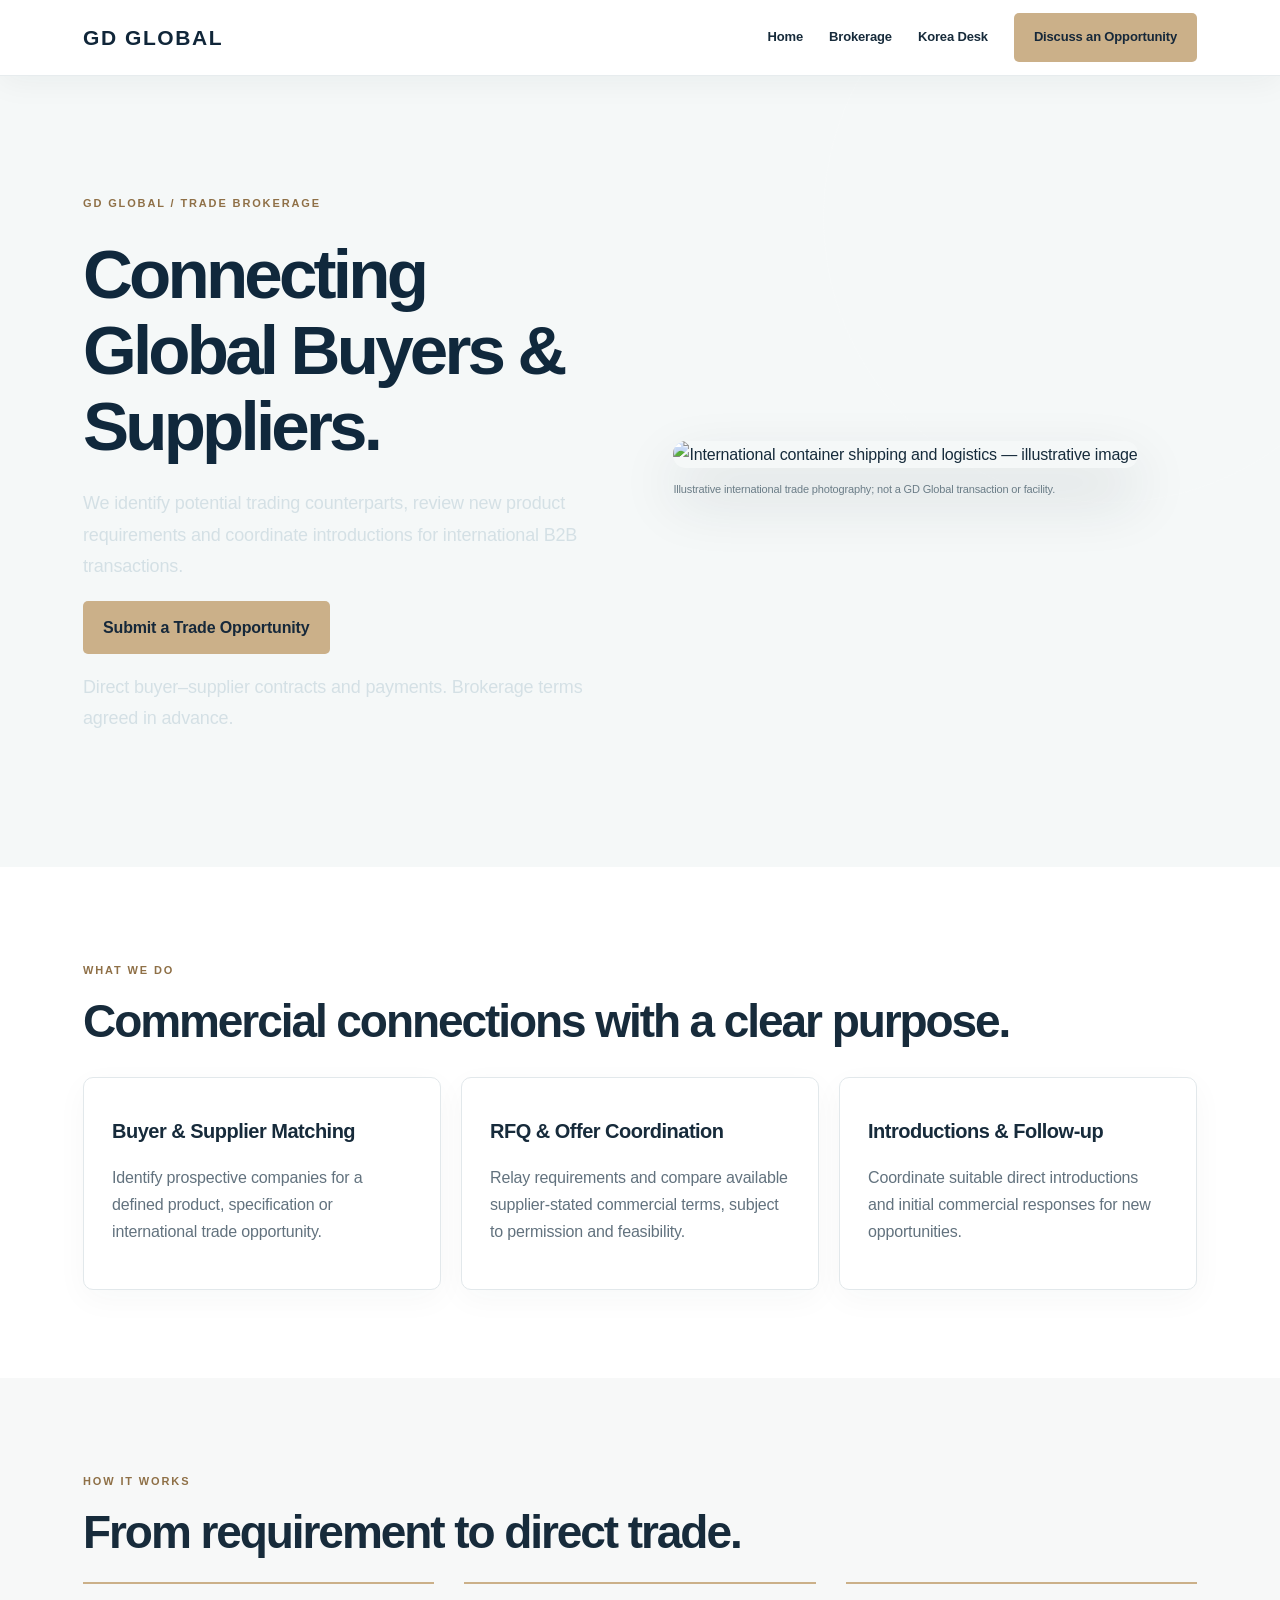
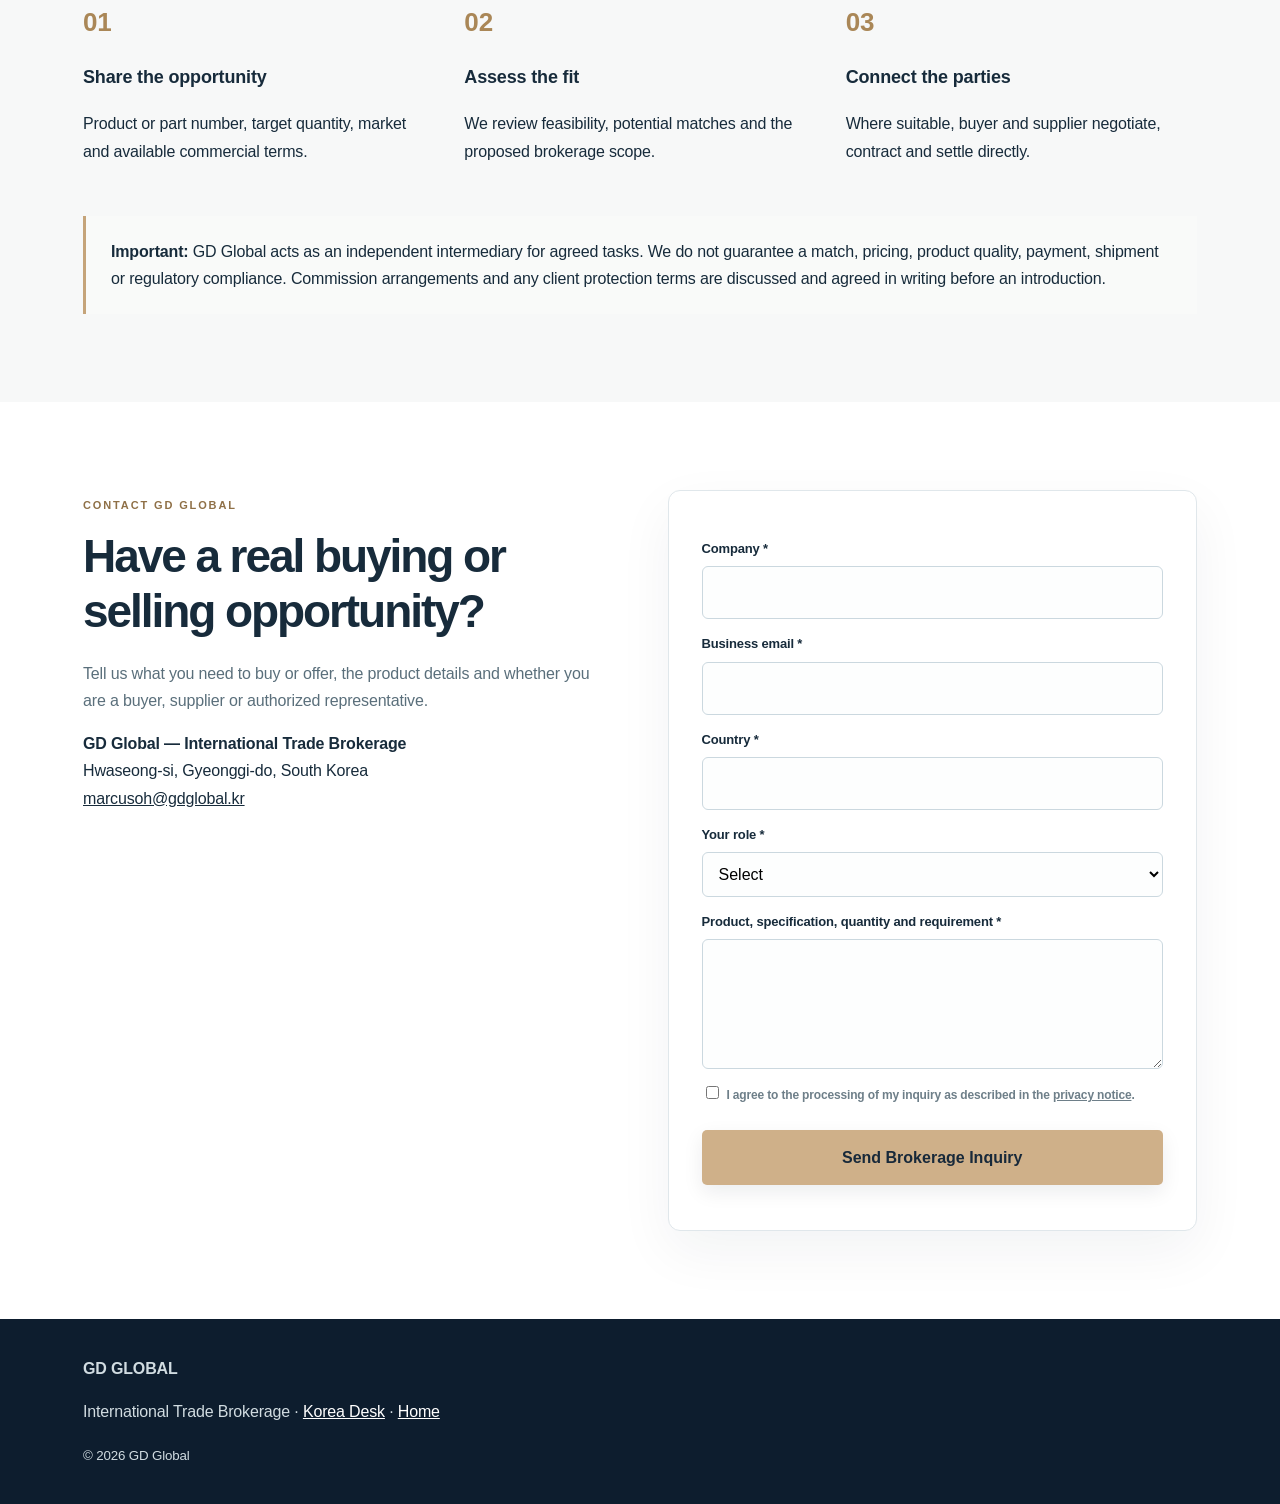
==== brokerage/index.html @ 1e5fa529 "Add dedicated trade brokerage page with photography and working inquiry" ====
<!doctype html><html lang="en"><head><meta charset="utf-8"><meta name="viewport" content="width=device-width,initial-scale=1"><title>International Trade Brokerage | GD Global</title><meta name="description" content="GD Global connects international buyers and suppliers for new B2B trade opportunities, with direct buyer-supplier contracts and transparent agreed brokerage terms."><link rel="canonical" href="https://www.gdglobal.kr/brokerage/"><link rel="stylesheet" href="/gd-global-theme-20261029.css?v=20261029-3"><style>
*{box-sizing:border-box}body{margin:0;font-family:Inter,'Segoe UI',Arial,sans-serif;color:#172b3b}a{color:inherit}.shell{max-width:1170px;margin:auto;padding:0 28px}header{position:sticky;top:0;background:#fff;z-index:20;border-bottom:1px solid #e7ebee}nav{height:75px;display:flex;align-items:center;justify-content:space-between;gap:20px}nav .brand{text-decoration:none;font-weight:850;letter-spacing:.07em;font-size:21px}nav .menu{display:flex;gap:26px;align-items:center}nav a{text-decoration:none;font-size:13px;font-weight:700}.navcta,.btn{display:inline-flex;align-items:center;justify-content:center;background:#cbb089;color:#16283a;border-radius:5px;padding:13px 20px;text-decoration:none;font-weight:800}.hero{padding:72px 0 78px;background:#f5f8f8!important;color:#162b3b!important;min-height:0!important}.hero>.shell{display:grid;grid-template-columns:1fr 1fr;gap:6%;align-items:center}.eyebrow,.tag{font-size:11px;letter-spacing:.17em;color:#8f7047!important;text-transform:uppercase;font-weight:800}h1{font-size:clamp(43px,5vw,68px);line-height:1.08;letter-spacing:-.055em;margin:21px 0 24px;color:#10283c}h2{font-size:clamp(30px,3.3vw,44px);line-height:1.18;letter-spacing:-.045em;margin:12px 0 22px}.lead{font-size:19px;color:#566b79;line-height:1.75}.hero figure{margin:0;position:relative}.hero img{width:100%;height:460px;object-fit:cover;border-radius:13px;box-shadow:0 28px 60px rgba(26,46,59,.16)}.hero figcaption{font-size:11px;color:#6b7d87;margin-top:12px}.section{padding:82px 0}.light{background:#f6f8f8}.grid{display:grid;grid-template-columns:repeat(3,1fr);gap:20px;margin-top:28px}.card{padding:29px;border:1px solid #e1e7ea;border-radius:11px;background:#fff}.card h3{margin:8px 0 12px;font-size:20px;letter-spacing:-.025em}.card p,.muted{color:#5a6f7b}.steps{display:grid;grid-template-columns:repeat(3,1fr);gap:30px}.step{border-top:2px solid #cbb089;padding-top:16px}.step b{color:#aa8757;font-size:26px}.step h3{font-size:18px}.note{padding:22px 25px;background:#f2f5f5;border-left:3px solid #c5a47a;margin-top:35px}.contact{display:grid;grid-template-columns:1fr 1fr;gap:55px}.panel{background:#fff;padding:33px;border:1px solid #dce4e8;border-radius:12px;box-shadow:0 18px 50px rgba(22,41,56,.06)}label{font-size:13px;font-weight:750;display:block;margin:14px 0 6px}input,select,textarea{display:block;width:100%;border:1px solid #cdd9df;border-radius:6px;padding:12px;font:inherit}textarea{min-height:130px}button{background:#cbb089;border:0;border-radius:6px;padding:14px 18px;width:100%;font:inherit;font-weight:800;margin-top:18px;cursor:pointer}.fine{font-size:12px;color:#6e7f89}footer{background:#11283b;color:#d9e5eb;padding:36px 0}footer a{color:#fff}@media(max-width:800px){.hero>.shell,.contact{grid-template-columns:1fr}.hero img{height:320px}.grid,.steps{grid-template-columns:1fr}.menu a:not(.navcta){display:none}.section{padding:56px 0}.shell{padding:0 20px}}
</style></head><body><header><nav class="shell"><a class="brand" href="/">GD GLOBAL</a><div class="menu"><a href="/">Home</a><a href="/brokerage/">Brokerage</a><a href="/korea-desk/">Korea Desk</a><a class="navcta" href="#inquiry">Discuss an Opportunity</a></div></nav></header><main>
<section class="hero"><div class="shell"><div><span class="eyebrow">GD GLOBAL / TRADE BROKERAGE</span><h1>Connecting Global Buyers & Suppliers.</h1><p class="lead">We identify potential trading counterparts, review new product requirements and coordinate introductions for international B2B transactions.</p><a class="btn" href="#inquiry">Submit a Trade Opportunity</a><p class="fine">Direct buyer–supplier contracts and payments. Brokerage terms agreed in advance.</p></div><figure><img src="https://images.unsplash.com/photo-1494412519320-aa613dfb7738?auto=format&fit=crop&w=1200&q=82" alt="International container shipping and logistics — illustrative image" loading="eager"><figcaption>Illustrative international trade photography; not a GD Global transaction or facility.</figcaption></figure></div></section>
<section class="section" id="services"><div class="shell"><span class="tag">WHAT WE DO</span><h2>Commercial connections with a clear purpose.</h2><div class="grid"><article class="card"><h3>Buyer & Supplier Matching</h3><p>Identify prospective companies for a defined product, specification or international trade opportunity.</p></article><article class="card"><h3>RFQ & Offer Coordination</h3><p>Relay requirements and compare available supplier-stated commercial terms, subject to permission and feasibility.</p></article><article class="card"><h3>Introductions & Follow-up</h3><p>Coordinate suitable direct introductions and initial commercial responses for new opportunities.</p></article></div></div></section>
<section class="section light"><div class="shell"><span class="tag">HOW IT WORKS</span><h2>From requirement to direct trade.</h2><div class="steps"><div class="step"><b>01</b><h3>Share the opportunity</h3><p>Product or part number, target quantity, market and available commercial terms.</p></div><div class="step"><b>02</b><h3>Assess the fit</h3><p>We review feasibility, potential matches and the proposed brokerage scope.</p></div><div class="step"><b>03</b><h3>Connect the parties</h3><p>Where suitable, buyer and supplier negotiate, contract and settle directly.</p></div></div><div class="note"><strong>Important:</strong> GD Global acts as an independent intermediary for agreed tasks. We do not guarantee a match, pricing, product quality, payment, shipment or regulatory compliance. Commission arrangements and any client protection terms are discussed and agreed in writing before an introduction.</div></div></section>
<section class="section" id="inquiry"><div class="shell contact"><div><span class="tag">CONTACT GD GLOBAL</span><h2>Have a real buying or selling opportunity?</h2><p class="muted">Tell us what you need to buy or offer, the product details and whether you are a buyer, supplier or authorized representative.</p><p><strong>GD Global — International Trade Brokerage</strong><br>Hwaseong-si, Gyeonggi-do, South Korea<br><a href="mailto:marcusoh@gdglobal.kr">marcusoh@gdglobal.kr</a></p></div><form class="panel" id="brokerInquiry"><label for="co">Company *</label><input id="co" name="company" required maxlength="120"><label for="em">Business email *</label><input id="em" name="email" type="email" required maxlength="160"><label for="ct">Country *</label><input id="ct" name="country" required maxlength="80"><label for="role">Your role *</label><select id="role" name="role" required><option value="">Select</option><option>Buyer</option><option>Supplier</option><option>Authorized representative</option></select><label for="req">Product, specification, quantity and requirement *</label><textarea id="req" name="requirement" required maxlength="2600"></textarea><label class="fine"><input type="checkbox" id="consent" required style="width:auto;display:inline;margin-right:8px">I agree to the processing of my inquiry as described in the <a href="/business-inquiry-privacy.html">privacy notice</a>.</label><button type="submit" id="submitBroker">Send Brokerage Inquiry</button><p id="brokerStatus" class="fine" role="status" aria-live="polite"></p></form></div></section></main><footer><div class="shell"><strong>GD GLOBAL</strong><p>International Trade Brokerage · <a href="/korea-desk/">Korea Desk</a> · <a href="/">Home</a></p><small>© 2026 GD Global</small></div></footer>
<script>(function(){const f=document.getElementById('brokerInquiry'),b=document.getElementById('submitBroker'),s=document.getElementById('brokerStatus');f.addEventListener('submit',async e=>{e.preventDefault();if(!f.reportValidity())return;const x=new FormData(f);const payload={access_key:'37063a19-4ee0-4a8c-8a2b-c687e016427e',subject:'GD Global - Brokerage Inquiry',name:String(x.get('company')||''),email:String(x.get('email')||''),Company:String(x.get('company')||''),Country:String(x.get('country')||''),Role:String(x.get('role')||''),message:String(x.get('requirement')||''),Service:'Trade Brokerage'};b.disabled=true;b.textContent='Sending…';s.textContent='Submitting your inquiry…';try{const r=await fetch('https://api.web3forms.com/submit',{method:'POST',headers:{'Content-Type':'application/json','Accept':'application/json'},body:JSON.stringify(payload)});const j=await r.json();if(!r.ok||j.success!==true)throw Error('Failed');s.textContent='Inquiry submitted successfully.';f.reset()}catch(err){s.textContent='Unable to send. Please email marcusoh@gdglobal.kr directly.'}finally{b.disabled=false;b.textContent='Send Brokerage Inquiry'}})})()</script></body></html>
---- gd-global-theme-20261029.css ----
/* GD Global unified premium visual identity - 2026-10-29 */
:root{--navy:#101e2e;--blue:#284e66;--ink:#172839;--cream:#f6f7f7;--line:#e2e8eb;--accent:#c5a47a}
html{scroll-behavior:smooth}body{font-family:Inter,"Segoe UI",Arial,sans-serif!important;line-height:1.7;letter-spacing:-.01em;color:var(--ink);-webkit-font-smoothing:antialiased;background:#fff}
header{background:rgba(255,255,255,.96)!important;border-bottom:1px solid #e7ecee!important;box-shadow:0 6px 32px rgba(12,30,47,.05)!important;backdrop-filter:blur(14px)}
.wrap{max-width:1190px!important;padding-left:28px!important;padding-right:28px!important}
.brand{font-weight:850!important;letter-spacing:.075em!important;color:#102639!important}.brand small{letter-spacing:.14em!important;font-weight:550!important}
.hero{background:radial-gradient(circle at 92% 20%,rgba(83,121,144,.28),transparent 40%),linear-gradient(120deg,#0b192b,#18384a 70%,#244858)!important;color:#fff!important;position:relative;overflow:hidden;padding-top:112px!important;padding-bottom:116px!important}
.hero:before{content:"";position:absolute;right:-115px;top:-145px;width:570px;height:570px;border:1px solid rgba(255,255,255,.12);border-radius:50%;box-shadow:0 0 0 85px rgba(255,255,255,.025),0 0 0 175px rgba(255,255,255,.015);pointer-events:none}
.hero .wrap{position:relative;z-index:1}
.hero h1{font-size:clamp(41px,5.4vw,72px)!important;letter-spacing:-.055em!important;line-height:1.1!important;font-weight:760!important;max-width:880px}
.hero p{color:#d4e0e5!important;font-size:18px!important;max-width:720px}
.eyebrow,.tag{color:#c6a67c!important;letter-spacing:.17em!important;font-size:11px!important;font-weight:800!important}
.section{padding-top:88px!important;padding-bottom:88px!important}.light,.section.light{background:#f7f8f8!important}
h2{font-size:clamp(30px,3.6vw,46px)!important;letter-spacing:-.045em!important;line-height:1.18!important;font-weight:760!important}
.grid{gap:20px!important}.card{border-radius:10px!important;border:1px solid #e2e8eb!important;box-shadow:0 9px 32px rgba(23,46,62,.035)!important;padding:28px!important;transition:transform .2s,box-shadow .2s!important;background:#fff!important}
.card:hover{transform:translateY(-4px);box-shadow:0 18px 44px rgba(19,41,57,.09)!important}
.card h3{font-size:19px;letter-spacing:-.025em}.card p{color:#62727e!important}
.cta,.button,button[type=submit]{background:#cfb089!important;color:#18293a!important;border-radius:5px!important;font-weight:800!important;box-shadow:0 7px 20px rgba(10,25,40,.08);transition:background .2s,transform .2s}
.cta:hover,.button:hover,button[type=submit]:hover{background:#e1c49f!important;transform:translateY(-1px)}
.panel{border:1px solid #e0e7eb!important;border-radius:12px!important;box-shadow:0 20px 55px rgba(16,38,56,.055)!important}
input:not([type=checkbox]),textarea,select{border-radius:6px!important;border:1px solid #cbd8df!important;background:#fdfefe!important}
input:focus,textarea:focus,select:focus{outline:2px solid rgba(196,164,122,.32)!important;outline-offset:1px}
.note{border-left-color:#c5a47a!important;background:#f9faf9!important}
footer{background:#0d1d2e!important;color:#d1dce1!important}
a:focus-visible,button:focus-visible{outline:3px solid #c5a47a;outline-offset:3px}
@media(max-width:900px){.grid{grid-template-columns:repeat(2,minmax(0,1fr))}}
@media(max-width:750px){.wrap{padding-left:20px!important;padding-right:20px!important}.hero{padding-top:74px!important;padding-bottom:80px!important}.hero h1{font-size:clamp(36px,10vw,52px)!important}.hero p{font-size:16px!important}.hero:before{width:290px;height:290px;right:-170px;top:-60px}.section{padding-top:55px!important;padding-bottom:55px!important}.grid,.steps,.two{grid-template-columns:1fr!important}.card{padding:24px!important}}
@media(prefers-reduced-motion:reduce){*{transition:none!important;scroll-behavior:auto!important}}
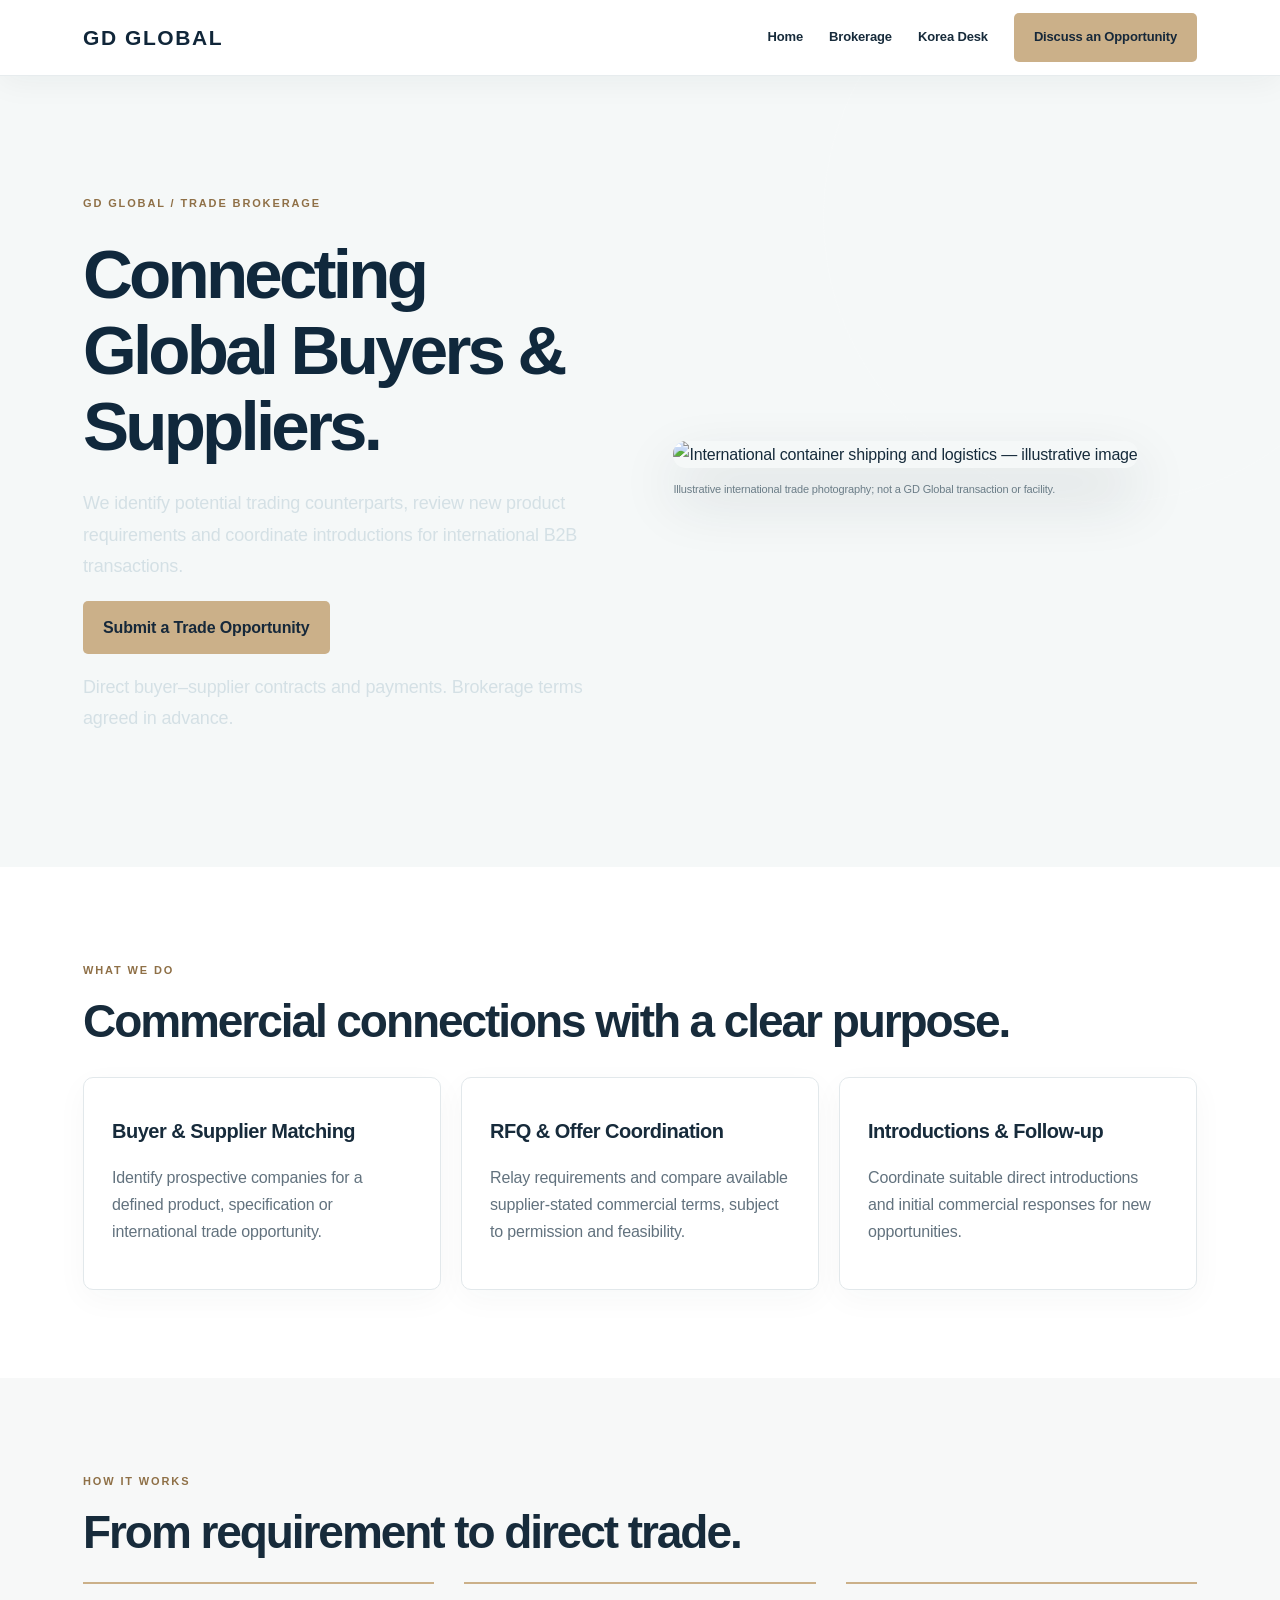
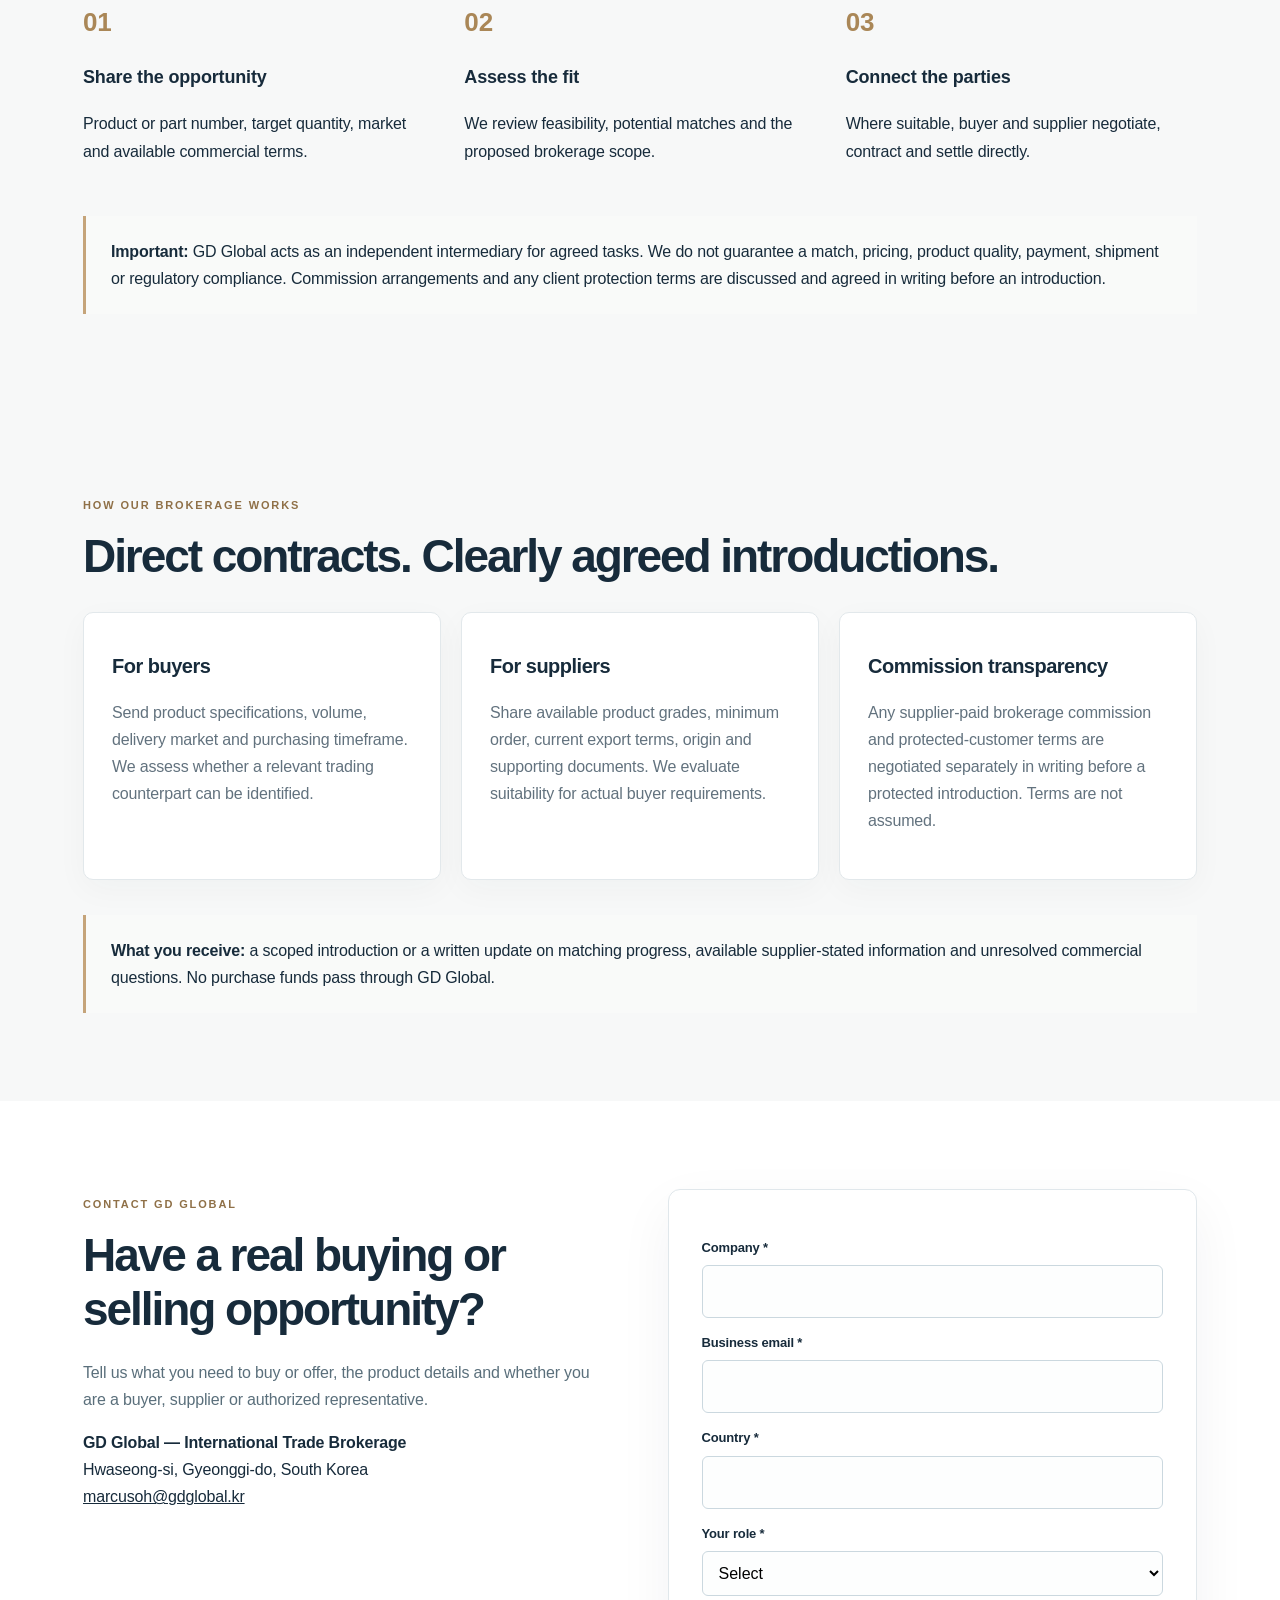
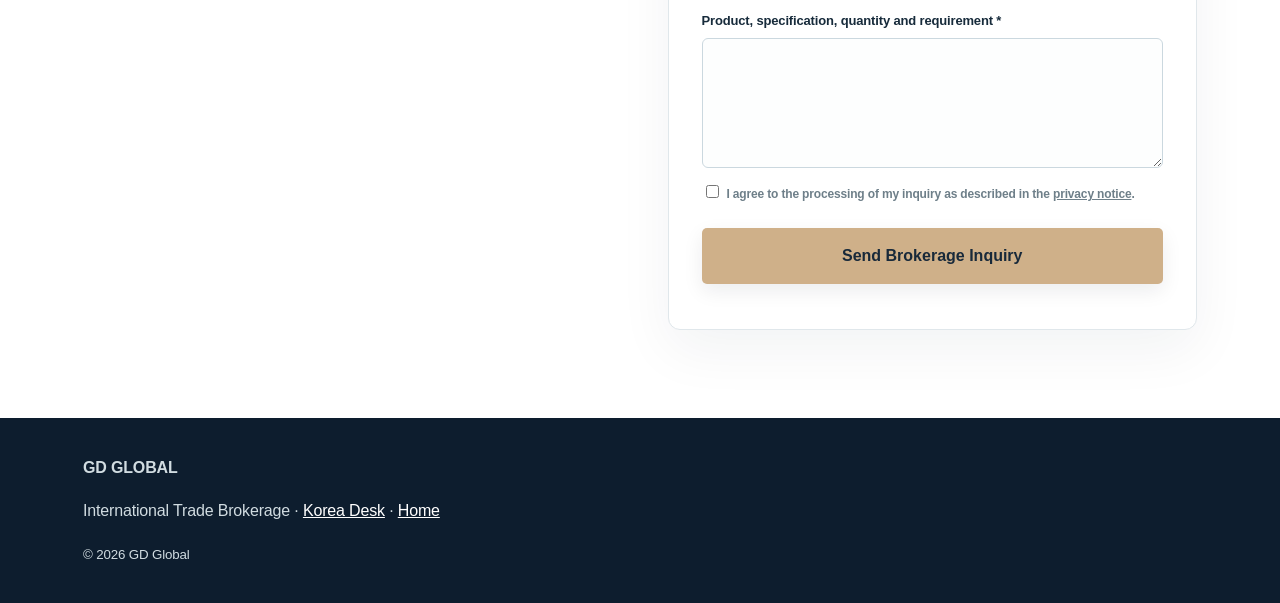
==== commit 5faf2aa6: "Strengthen GD Global buyer confidence and service clarity: brokerage/index.html" ====
--- a/brokerage/index.html
+++ b/brokerage/index.html
@@ -4,5 +4,5 @@
 <section class="hero"><div class="shell"><div><span class="eyebrow">GD GLOBAL / TRADE BROKERAGE</span><h1>Connecting Global Buyers & Suppliers.</h1><p class="lead">We identify potential trading counterparts, review new product requirements and coordinate introductions for international B2B transactions.</p><a class="btn" href="#inquiry">Submit a Trade Opportunity</a><p class="fine">Direct buyer–supplier contracts and payments. Brokerage terms agreed in advance.</p></div><figure><img src="https://images.unsplash.com/photo-1494412519320-aa613dfb7738?auto=format&fit=crop&w=1200&q=82" alt="International container shipping and logistics — illustrative image" loading="eager"><figcaption>Illustrative international trade photography; not a GD Global transaction or facility.</figcaption></figure></div></section>
 <section class="section" id="services"><div class="shell"><span class="tag">WHAT WE DO</span><h2>Commercial connections with a clear purpose.</h2><div class="grid"><article class="card"><h3>Buyer & Supplier Matching</h3><p>Identify prospective companies for a defined product, specification or international trade opportunity.</p></article><article class="card"><h3>RFQ & Offer Coordination</h3><p>Relay requirements and compare available supplier-stated commercial terms, subject to permission and feasibility.</p></article><article class="card"><h3>Introductions & Follow-up</h3><p>Coordinate suitable direct introductions and initial commercial responses for new opportunities.</p></article></div></div></section>
 <section class="section light"><div class="shell"><span class="tag">HOW IT WORKS</span><h2>From requirement to direct trade.</h2><div class="steps"><div class="step"><b>01</b><h3>Share the opportunity</h3><p>Product or part number, target quantity, market and available commercial terms.</p></div><div class="step"><b>02</b><h3>Assess the fit</h3><p>We review feasibility, potential matches and the proposed brokerage scope.</p></div><div class="step"><b>03</b><h3>Connect the parties</h3><p>Where suitable, buyer and supplier negotiate, contract and settle directly.</p></div></div><div class="note"><strong>Important:</strong> GD Global acts as an independent intermediary for agreed tasks. We do not guarantee a match, pricing, product quality, payment, shipment or regulatory compliance. Commission arrangements and any client protection terms are discussed and agreed in writing before an introduction.</div></div></section>
-<section class="section" id="inquiry"><div class="shell contact"><div><span class="tag">CONTACT GD GLOBAL</span><h2>Have a real buying or selling opportunity?</h2><p class="muted">Tell us what you need to buy or offer, the product details and whether you are a buyer, supplier or authorized representative.</p><p><strong>GD Global — International Trade Brokerage</strong><br>Hwaseong-si, Gyeonggi-do, South Korea<br><a href="mailto:marcusoh@gdglobal.kr">marcusoh@gdglobal.kr</a></p></div><form class="panel" id="brokerInquiry"><label for="co">Company *</label><input id="co" name="company" required maxlength="120"><label for="em">Business email *</label><input id="em" name="email" type="email" required maxlength="160"><label for="ct">Country *</label><input id="ct" name="country" required maxlength="80"><label for="role">Your role *</label><select id="role" name="role" required><option value="">Select</option><option>Buyer</option><option>Supplier</option><option>Authorized representative</option></select><label for="req">Product, specification, quantity and requirement *</label><textarea id="req" name="requirement" required maxlength="2600"></textarea><label class="fine"><input type="checkbox" id="consent" required style="width:auto;display:inline;margin-right:8px">I agree to the processing of my inquiry as described in the <a href="/business-inquiry-privacy.html">privacy notice</a>.</label><button type="submit" id="submitBroker">Send Brokerage Inquiry</button><p id="brokerStatus" class="fine" role="status" aria-live="polite"></p></form></div></section></main><footer><div class="shell"><strong>GD GLOBAL</strong><p>International Trade Brokerage · <a href="/korea-desk/">Korea Desk</a> · <a href="/">Home</a></p><small>© 2026 GD Global</small></div></footer>
+<section class="section light" id="trade-terms"><div class="shell"><span class="tag">HOW OUR BROKERAGE WORKS</span><h2>Direct contracts. Clearly agreed introductions.</h2><div class="grid"><article class="card"><h3>For buyers</h3><p>Send product specifications, volume, delivery market and purchasing timeframe. We assess whether a relevant trading counterpart can be identified.</p></article><article class="card"><h3>For suppliers</h3><p>Share available product grades, minimum order, current export terms, origin and supporting documents. We evaluate suitability for actual buyer requirements.</p></article><article class="card"><h3>Commission transparency</h3><p>Any supplier-paid brokerage commission and protected-customer terms are negotiated separately in writing before a protected introduction. Terms are not assumed.</p></article></div><div class="note"><strong>What you receive:</strong> a scoped introduction or a written update on matching progress, available supplier-stated information and unresolved commercial questions. No purchase funds pass through GD Global.</div></div></section><section class="section" id="inquiry"><div class="shell contact"><div><span class="tag">CONTACT GD GLOBAL</span><h2>Have a real buying or selling opportunity?</h2><p class="muted">Tell us what you need to buy or offer, the product details and whether you are a buyer, supplier or authorized representative.</p><p><strong>GD Global — International Trade Brokerage</strong><br>Hwaseong-si, Gyeonggi-do, South Korea<br><a href="mailto:marcusoh@gdglobal.kr">marcusoh@gdglobal.kr</a></p></div><form class="panel" id="brokerInquiry"><label for="co">Company *</label><input id="co" name="company" required maxlength="120"><label for="em">Business email *</label><input id="em" name="email" type="email" required maxlength="160"><label for="ct">Country *</label><input id="ct" name="country" required maxlength="80"><label for="role">Your role *</label><select id="role" name="role" required><option value="">Select</option><option>Buyer</option><option>Supplier</option><option>Authorized representative</option></select><label for="req">Product, specification, quantity and requirement *</label><textarea id="req" name="requirement" required maxlength="2600"></textarea><label class="fine"><input type="checkbox" id="consent" required style="width:auto;display:inline;margin-right:8px">I agree to the processing of my inquiry as described in the <a href="/business-inquiry-privacy.html">privacy notice</a>.</label><button type="submit" id="submitBroker">Send Brokerage Inquiry</button><p id="brokerStatus" class="fine" role="status" aria-live="polite"></p></form></div></section></main><footer><div class="shell"><strong>GD GLOBAL</strong><p>International Trade Brokerage · <a href="/korea-desk/">Korea Desk</a> · <a href="/">Home</a></p><small>© 2026 GD Global</small></div></footer>
 <script>(function(){const f=document.getElementById('brokerInquiry'),b=document.getElementById('submitBroker'),s=document.getElementById('brokerStatus');f.addEventListener('submit',async e=>{e.preventDefault();if(!f.reportValidity())return;const x=new FormData(f);const payload={access_key:'37063a19-4ee0-4a8c-8a2b-c687e016427e',subject:'GD Global - Brokerage Inquiry',name:String(x.get('company')||''),email:String(x.get('email')||''),Company:String(x.get('company')||''),Country:String(x.get('country')||''),Role:String(x.get('role')||''),message:String(x.get('requirement')||''),Service:'Trade Brokerage'};b.disabled=true;b.textContent='Sending…';s.textContent='Submitting your inquiry…';try{const r=await fetch('https://api.web3forms.com/submit',{method:'POST',headers:{'Content-Type':'application/json','Accept':'application/json'},body:JSON.stringify(payload)});const j=await r.json();if(!r.ok||j.success!==true)throw Error('Failed');s.textContent='Inquiry submitted successfully.';f.reset()}catch(err){s.textContent='Unable to send. Please email marcusoh@gdglobal.kr directly.'}finally{b.disabled=false;b.textContent='Send Brokerage Inquiry'}})})()</script></body></html>
